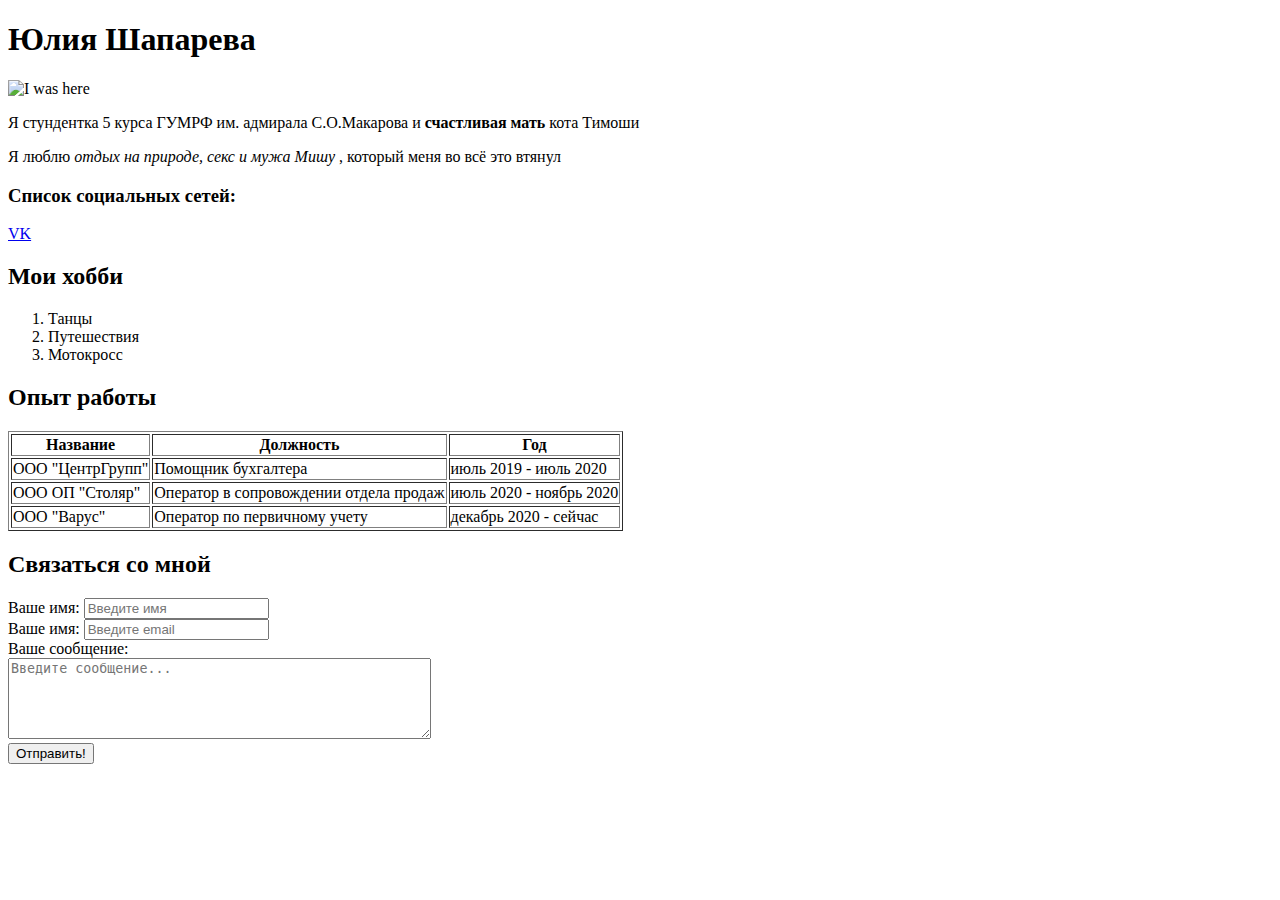
==== index.html @ 29d74a10 "Rename domashka.html to index.html" ====
<!DOCTYPE html>
<html lang="en">

<head>

    <meta charset="UTF-8">
    <meta http-equiv="X-UA-Compatible" content="IE=edge">
    <meta name="viewport" content="width=device-width, initial-scale=1.0">
    <meta name="keyword" content="julie, cv, resume">
    <meta name="description" content="Это сайт - резюме Юлия Шапарева">

    <title> Julie Shapareva </title>

</head>

<body>
    
<h1> Юлия Шапарева </h1>

    <img src="img/me.jpg" width=200 alt="I was here">

<p> Я стундентка 5 курса ГУМРФ им. адмирала С.О.Макарова и <strong> счастливая мать </strong> кота Тимоши </p>
    
<p> Я люблю <em> отдых на природе, секс и мужа Мишу </em>, который меня во всё это втянул </p>

<h3> Список социальных сетей: </h3>

    <a href="https://vk.com/jushhh" target="_blank"> VK </a>

<h2> Мои хобби </h2>

<ol>    
    <li> Танцы </li>
    <li> Путешествия </li>
    <li> Мотокросс </li>
</ol>

<h2> Опыт работы </h2>

<table border="1">
<thead>
    <tr>
        <th> Название </th>
        <th> Должность </th>
        <th> Год </th>
     </tr>
</thead>

<tbody>
    <tr>
        <td> ООО "ЦентрГрупп" </td>
        <td> Помощник бухгалтера </td>
        <td> июль 2019 - июль 2020  </td>
    </tr>
    <tr>
        <td> ООО ОП "Столяр" </td>
        <td> Оператор в сопровождении отдела продаж </td>
        <td> июль 2020 - ноябрь 2020 </td>
    </tr>
    <tr>
        <td> ООО "Варус" </td>
        <td> Оператор по первичному учету </td>
        <td> декабрь 2020 - сейчас </td>
    </tr>
</tbody>
</table>

<h2> Связаться со мной </h2>

    <form>
    
<div>
    <label for="text"> Ваше имя:</label>
    <input type="text" id="text" placeholder="Введите имя">
</div>

 <div>
    <label for="email"> Ваше имя:</label>
    <input type="email" id="email" placeholder="Введите email">
</div>

<div>
    <label for="message"> Ваше сообщение: </label>
    <br>
    <textarea id="message" cols="50" rows="5" placeholder="Введите сообщение..."></textarea>

    <br>

    <button type="submit"> Отправить! </button>
    </form>

</body>

</html>
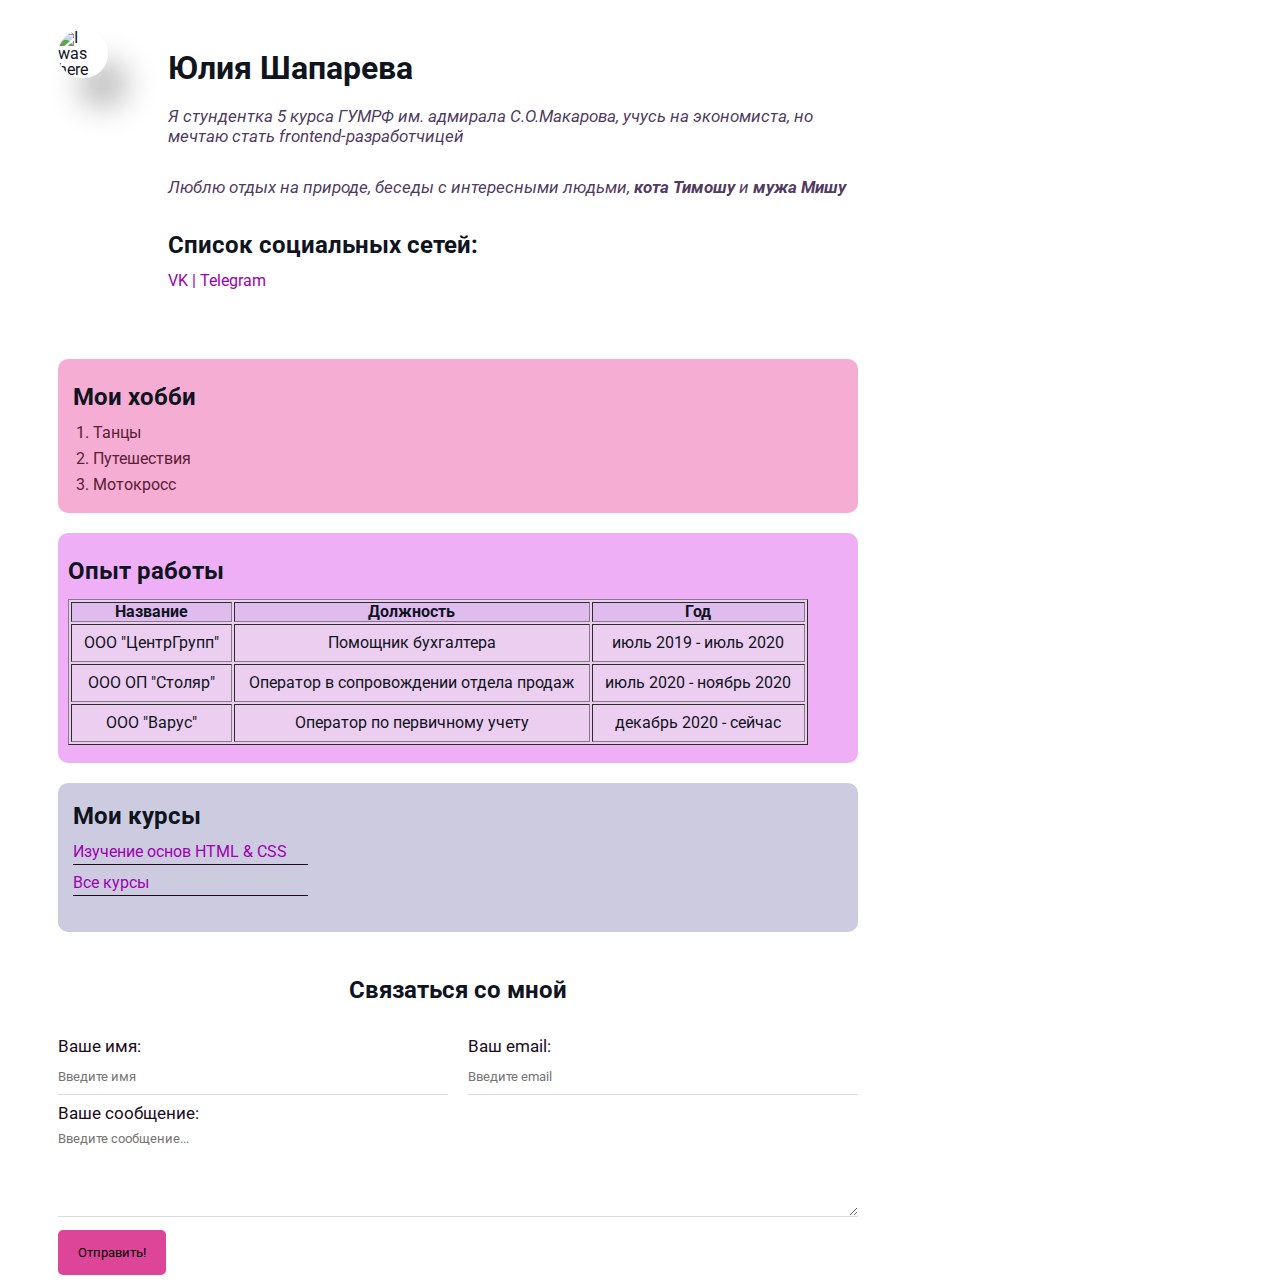
==== commit 79782425: "Add styles" ====
--- a/index.html
+++ b/index.html
@@ -8,87 +8,124 @@
     <meta name="viewport" content="width=device-width, initial-scale=1.0">
     <meta name="keyword" content="julie, cv, resume">
     <meta name="description" content="Это сайт - резюме Юлия Шапарева">
-
     <title> Julie Shapareva </title>
 
+    <link rel="stylesheet" href="style.css">
 </head>
 
 <body>
-    
-<h1> Юлия Шапарева </h1>
 
-    <img src="img/me.jpg" width=200 alt="I was here">
+    <div class="container">
 
-<p> Я стундентка 5 курса ГУМРФ им. адмирала С.О.Макарова и <strong> счастливая мать </strong> кота Тимоши </p>
-    
-<p> Я люблю <em> отдых на природе, секс и мужа Мишу </em>, который меня во всё это втянул </p>
+        <div class="info">
 
-<h3> Список социальных сетей: </h3>
+            <div class="avatar"> <img src="img/me3.jpg"  alt="I was here"> </div>
 
-    <a href="https://vk.com/jushhh" target="_blank"> VK </a>
+            <div class="info-text">
 
-<h2> Мои хобби </h2>
+                <h1> Юлия Шапарева </h1>
 
-<ol>    
-    <li> Танцы </li>
-    <li> Путешествия </li>
-    <li> Мотокросс </li>
-</ol>
+                <p> Я стундентка 5 курса ГУМРФ им. адмирала С.О.Макарова, учусь на экономиста, но мечтаю стать <em>
+                        frontend-разработчицей </em> </p>
 
-<h2> Опыт работы </h2>
+                <p> Люблю отдых на природе, беседы с интересными людьми, <strong> кота Тимошу </strong> и <strong> мужа
+                        Мишу </strong></p>
 
-<table border="1">
-<thead>
-    <tr>
-        <th> Название </th>
-        <th> Должность </th>
-        <th> Год </th>
-     </tr>
-</thead>
+                <div class="networks">
 
-<tbody>
-    <tr>
-        <td> ООО "ЦентрГрупп" </td>
-        <td> Помощник бухгалтера </td>
-        <td> июль 2019 - июль 2020  </td>
-    </tr>
-    <tr>
-        <td> ООО ОП "Столяр" </td>
-        <td> Оператор в сопровождении отдела продаж </td>
-        <td> июль 2020 - ноябрь 2020 </td>
-    </tr>
-    <tr>
-        <td> ООО "Варус" </td>
-        <td> Оператор по первичному учету </td>
-        <td> декабрь 2020 - сейчас </td>
-    </tr>
-</tbody>
-</table>
+                    <h2> Список социальных сетей: </h2>
 
-<h2> Связаться со мной </h2>
+                    <a href="https://vk.com/jushhh" target="_blank" class="href"> VK | </a>
+                    <a href="https://t.me/shaparevaju" target="_blank" class="href"> Telegram </a>
+                </div>
+            </div>
+        </div>
 
-    <form>
-    
-<div>
-    <label for="text"> Ваше имя:</label>
-    <input type="text" id="text" placeholder="Введите имя">
-</div>
+        <div class="hobby">
 
- <div>
-    <label for="email"> Ваше имя:</label>
-    <input type="email" id="email" placeholder="Введите email">
-</div>
+            <h2> Мои хобби </h2>
 
-<div>
-    <label for="message"> Ваше сообщение: </label>
-    <br>
-    <textarea id="message" cols="50" rows="5" placeholder="Введите сообщение..."></textarea>
+            <ol class="list">
+                <li> Танцы </li>
+                <li> Путешествия </li>
+                <li> Мотокросс </li>
+            </ol>
+        </div>
 
-    <br>
+        <div class="experience">
 
-    <button type="submit"> Отправить! </button>
+            <h2> Опыт работы </h2>
+
+            <table border="1" class="table">
+                <thead>
+                    <tr>
+                        <th> Название </th>
+                        <th> Должность </th>
+                        <th> Год </th>
+                    </tr>
+                </thead>
+
+                <tbody>
+                    <tr>
+                        <td> ООО "ЦентрГрупп" </td>
+                        <td> Помощник бухгалтера </td>
+                        <td> июль 2019 - июль 2020 </td>
+                    </tr>
+                    <tr>
+                        <td> ООО ОП "Столяр" </td>
+                        <td> Оператор в сопровождении отдела продаж </td>
+                        <td> июль 2020 - ноябрь 2020 </td>
+                    </tr>
+                    <tr>
+                        <td> ООО "Варус" </td>
+                        <td> Оператор по первичному учету </td>
+                        <td> декабрь 2020 - сейчас </td>
+                    </tr>
+                </tbody>
+            </table>
+        </div>
+
+        <div class="courses">
+
+            <h2> Мои курсы </h2>
+
+            <ul class="link-list">
+                <li>
+                    <a href="https://vladilen.ru/teach/control/stream/view/id/560546100" class="href" target="_blank">
+                        Изучение основ HTML & CSS</a>
+                </li>
+                <li>
+                    <a href="https://vladilen.ru/teach/control" class="href" target="_blank">
+                        Все курсы</a>
+                </li>
+            </ul>
+        </div>
+
+
+        <form class="form">
+
+            <h2> Связаться со мной </h2>
+
+            <div class="form-row">
+                <div class="form-group">
+                    <label for="text"> Ваше имя:</label>
+                    <input type="text" id="text" placeholder="Введите имя">
+                </div>
+
+                <div class="form-group">
+                    <label for="email"> Ваш email:</label>
+                    <input type="email" id="email" placeholder="Введите email">
+                </div>
+            </div>
+            <div class="form-group">
+                <label for="message"> Ваше сообщение: </label>
+                <textarea id="message" cols="50" rows="5" placeholder="Введите сообщение..."></textarea>
+
+            </div>
+            <button type="submit" class="btn"> Отправить! </button>
+    </div>
     </form>
-
+    </div>
 </body>
 
-</html>
+</html>--- a/style.css
+++ b/style.css
@@ -0,0 +1,230 @@
+@import url('https://fonts.googleapis.com/css2?family=Roboto&display=swap');
+
+body {
+  font-family: 'Roboto', sans-serif;
+  font-size: 16px;
+  font-weight: normal;
+  line-height: 1em;
+  color: #0f141e;
+  background: url(img/background.jpg);
+  background-repeat: no-repeat;
+  background-size: cover;
+  background-position: center;
+  background-attachment: fixed;
+}
+
+.container {
+  max-width: 800px;
+  margin-top: 10px;
+  margin-left: 50px;
+  margin-right: 50px;
+}
+
+.info {
+  margin-bottom: 50px;
+  display: flex;
+}
+
+@media (max-width: 697px) {
+  .info {
+    display: block;
+    text-align: center;
+  }
+}
+
+.avatar img {
+  border-radius: 30px;
+  box-shadow: 20px 30px 30px rgba(0, 0, 0, 0.25);
+  margin-right: 50px;
+  width: 220px;
+  height: 320px;
+  margin-top: 20px;
+}
+
+.info-text {
+  margin-left: 10px;
+}
+
+.info-text h1 {
+  margin-top: 50px;
+}
+
+.info-text p {
+  margin-top: 30px;
+  font-size: 17px;
+  font-style: italic;
+  line-height: 1.2;
+  /* font-weight: bold; */
+  color: rgba(36, 3, 55, 0.806);
+}
+
+.networks {
+  margin-bottom: 20px;
+  border-radius: 10px;
+}
+
+.networks  h2 {
+  margin-top: 40px;
+}
+
+.href {
+  text-decoration: none;
+  color: rgb(158, 0, 179);
+}
+
+.href:active {
+  color: rgb(34, 108, 194);
+}
+.hobby {
+  border-radius: 10px;
+  background-color: rgb(245, 173, 212);
+  /* border: 1px solid rgb(0, 0, 0); */
+  padding: 10px 15px;
+  margin-bottom: 20px;
+}
+
+.list {
+  margin: 0;
+  padding: 0 20px;
+}
+
+.list li {
+  margin-bottom: 10px;
+  width: 110px;
+  color: rgb(90, 32, 53);
+}
+
+.experience {
+  border-radius: 10px;
+  background-color: rgb(238, 175, 247);
+  height: 210px;
+  /* border: 1px solid black; */
+  padding: 10px 10px 10px 10px;
+  margin-bottom: 20px;
+}
+
+.table {
+  background-color: rgb(236, 206, 240);
+  width: 740px;
+}
+.table td {
+  padding: 10px;
+  text-align: center;
+}
+
+.table td:hover {
+  background: #eeefff;
+}
+
+.table thead:nth-child(1) {
+  background: rgb(223, 188, 237);
+}
+
+/* @media (max-width: 880px) {
+  .table {
+   width: 100%;
+   height: 100%;
+  }
+} */
+
+.courses {
+  border-radius: 10px;
+  background-color: rgb(205, 203, 224);
+  /* border: 1px solid black; */
+  padding: 5px 15px;
+  margin-bottom: 50px;
+  padding-bottom: 20px;
+}
+
+.link-list {
+  list-style: none;
+  padding: 0;
+}
+
+.link-list li {
+  margin-bottom: 10px;
+  border-bottom: 1px solid rgb(32, 11, 29);
+  padding-bottom: 4px;
+  width: 235px;
+}
+
+.form h2 {
+  text-align: center;
+  margin-bottom: 40px;
+}
+
+.form-row {
+  margin-bottom: 10px;
+  display: flex;
+}
+
+.form-row .form-group {
+  margin-right: 20px;
+  width: 50%;
+  /* display: inline-block; */
+  /* width: calc(50%-20px); */
+}
+
+.form-row .form-group:last-child {
+  margin-right: 0;
+}
+
+.form-group label {
+  display: block;
+  font-size: 17px;
+  color: rgb(32, 11, 29);
+}
+
+.form-group input,
+.form-group textarea {
+  width: 100%;
+  box-sizing: border-box;
+  border: none;
+  background: transparent;
+  border-bottom: 1px solid rgb(219, 218, 218);
+  padding: 15px 0 10px;
+  outline: none;
+  font-family: inherit;
+}
+
+#message {
+  padding-top: 10px;
+}
+
+@media (max-width: 697px) {
+  .form-row {
+    display: block;
+  }
+
+  .form-row .form-group {
+    width: 100%;
+    margin-right: 0;
+    margin-bottom: 10px;
+  }
+}
+
+.btn {
+  background: rgb(221, 69, 152);
+  padding: 15px 20px;
+  color: rgb(3, 0, 0);
+  border: none;
+  cursor: pointer;
+  border-radius: 5px;
+  font-family: inherit;
+  margin-top: 10px;
+}
+
+.btn:hover {
+  opacity: 0.7;
+  color: rgb(0, 0, 0);
+}
+
+
+
+
+
+
+
+
+
+
